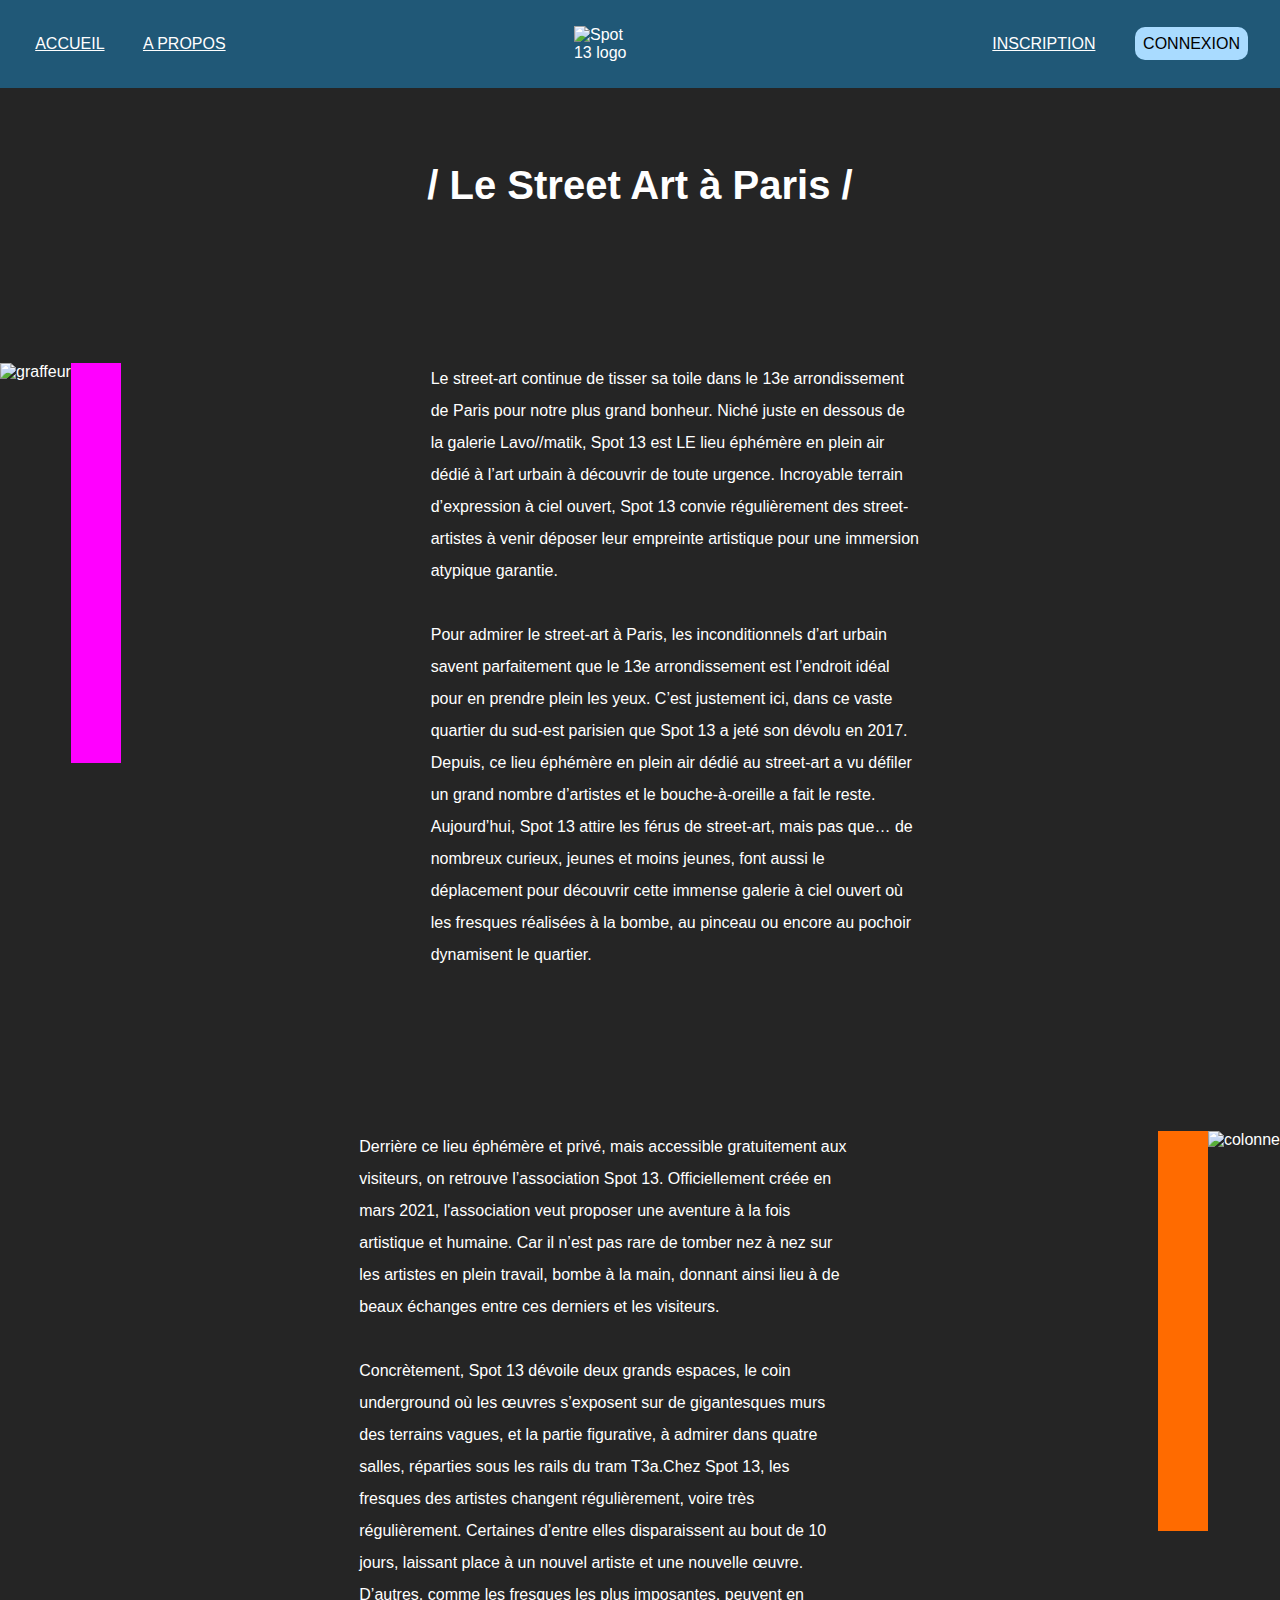
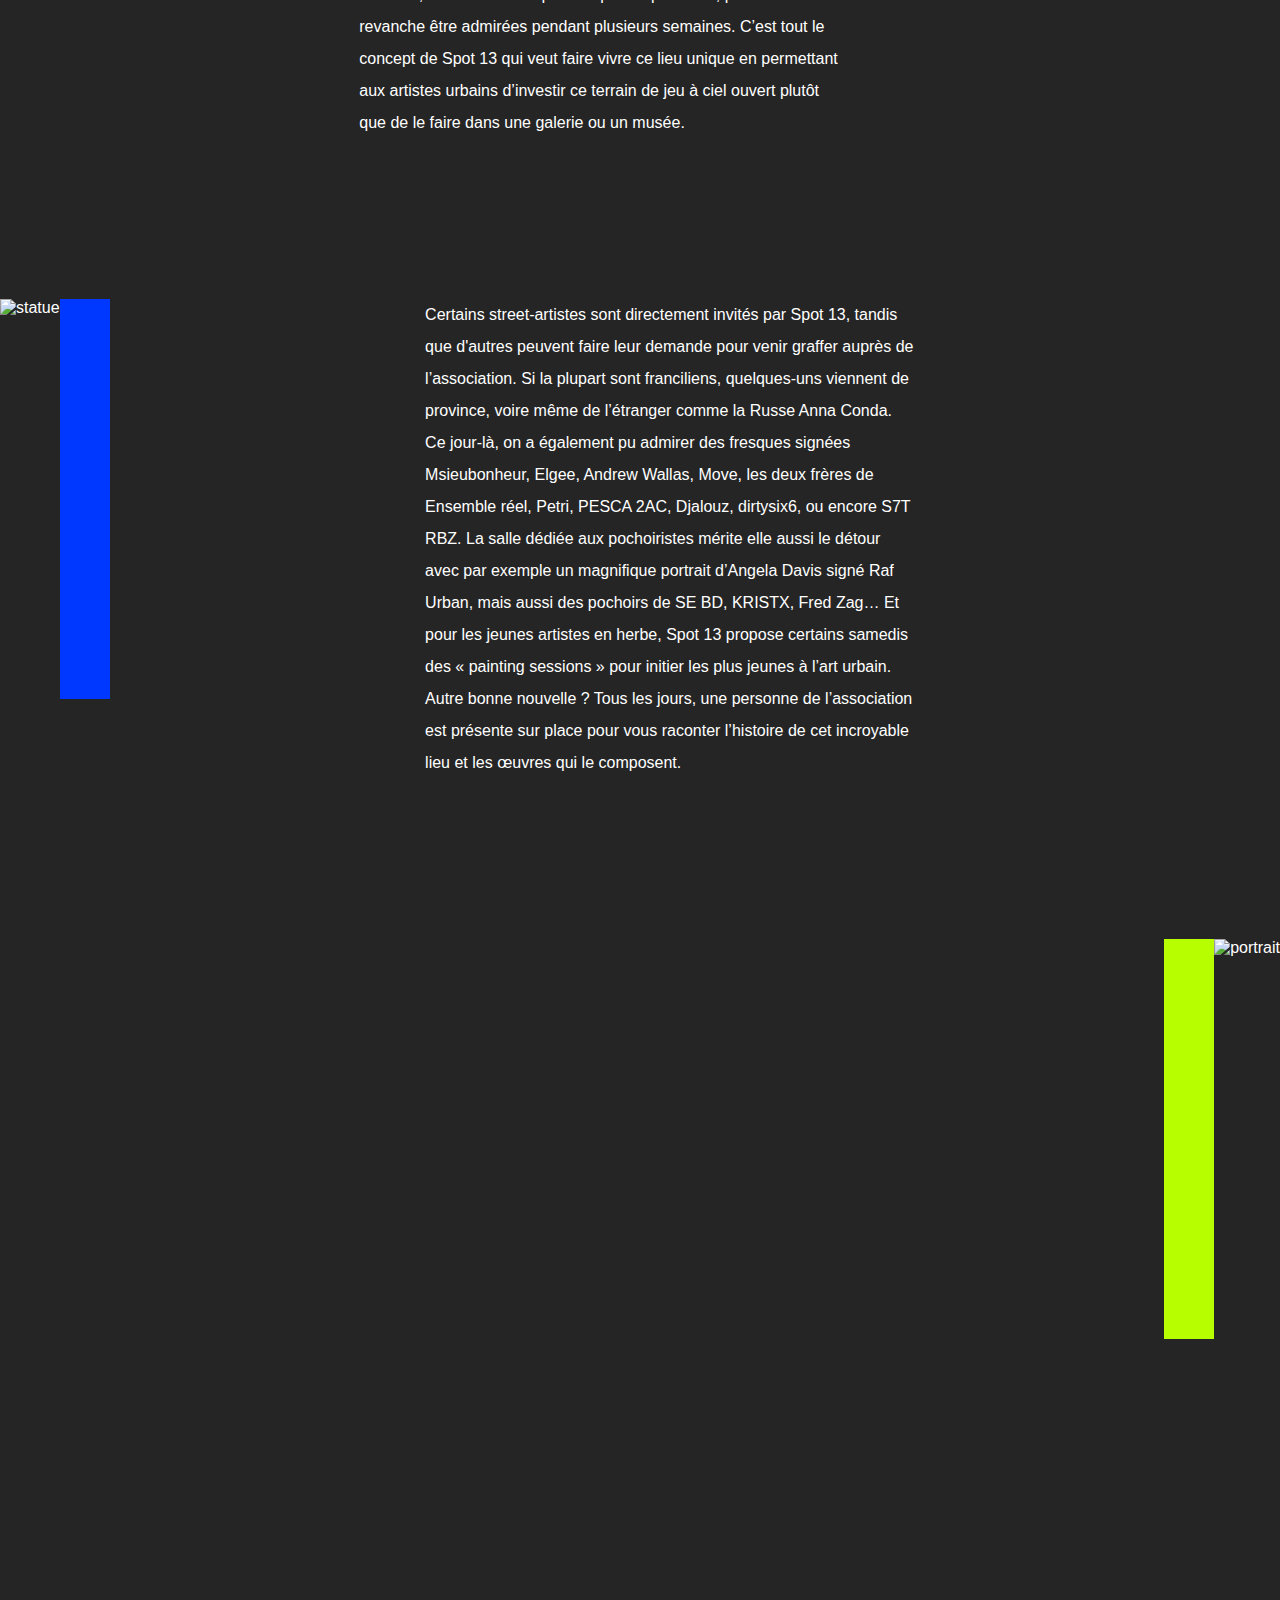
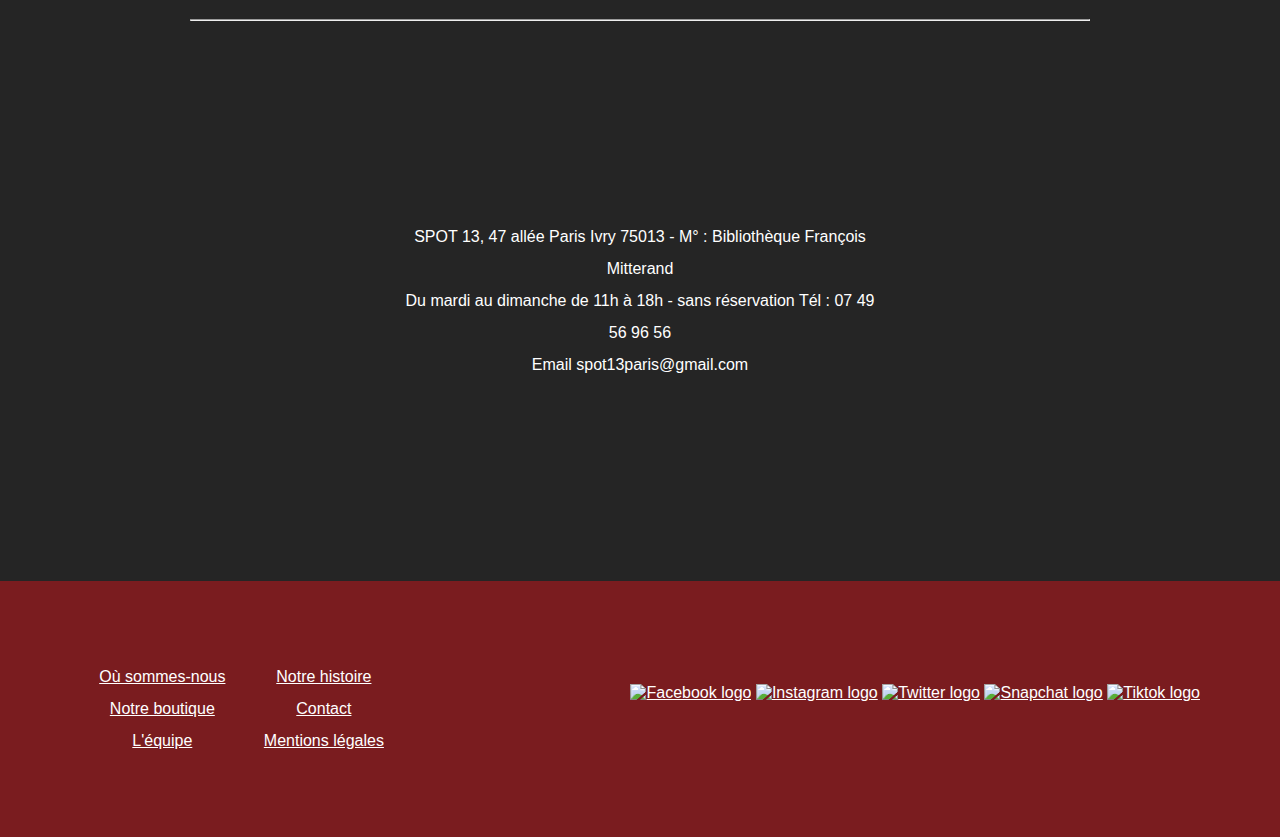
==== a-propos.html @ 54e3624b "Add files via upload" ====
<!DOCTYPE html>
<html lang="fr">
  <head>
    <meta charset="UTF-8"/>
    <title>À propos</title>
    <link rel="stylesheet" href="style.css"/>
  </head>
    <body>
    <header>
        <a href="index.html" class="headerBtn">ACCUEIL</a>
        <a href="a-propos.html" class="headerBtn">A PROPOS</a>
        <img id="headerLogo" src="images/spot-13-logo.jpg" alt="Spot 13 logo">
        <div id="headerLogin">
            <a href="#" class="headerBtn">INSCRIPTION</a>
            <a href="#" class="headerBtn" id="loginBtn">CONNEXION</a>
        </div>
     </header>
        <h1 class="titre">/ Le Street Art à Paris /</h1>
        <div class="section-1">
            <div class="resp1000px" id="resp-sct1"></div>
        <img src="images/graffeur.JPG" alt="graffeur"class="graffeur" class="sct-img">
        <!-- <div class="magenta"></div> -->
            <p>Le street-art continue de tisser sa toile dans le 13e arrondissement de Paris pour notre plus grand bonheur.
                Niché juste en dessous de la galerie Lavo//matik, Spot 13 est LE lieu éphémère en plein air dédié à l’art urbain à découvrir de toute urgence.
                Incroyable terrain d’expression à ciel ouvert, Spot 13 convie régulièrement des street-artistes à venir déposer leur empreinte artistique pour une immersion atypique garantie.<br><br>
                Pour admirer le street-art à Paris, les inconditionnels d’art urbain savent parfaitement que le 13e arrondissement
                est l’endroit idéal pour en prendre plein les yeux. C’est justement ici, dans ce vaste quartier du sud-est parisien que Spot 13 a jeté son dévolu en 2017.
                Depuis, ce lieu éphémère en plein air dédié au street-art a vu défiler un grand nombre d’artistes et le bouche-à-oreille a fait le reste.
                Aujourd’hui, Spot 13 attire les férus de street-art, mais pas que… de nombreux curieux, jeunes et moins jeunes, font aussi le déplacement pour découvrir cette immense galerie à ciel ouvert
                où les fresques réalisées à la bombe, au pinceau ou encore au pochoir dynamisent le quartier.</p>
        </div>
        <div class="section-2">
            <div class="resp1000px" id="resp-sct2"></div>
            <p>Derrière ce lieu éphémère et privé, mais accessible gratuitement aux visiteurs, on retrouve l’association Spot 13.
                Officiellement créée en mars 2021, l'association veut proposer une aventure à la fois artistique et humaine.
                Car il n’est pas rare de tomber nez à nez sur les artistes en plein travail, bombe à la main, donnant ainsi lieu à de beaux échanges entre ces derniers et les visiteurs. <br><br>
                Concrètement, Spot 13 dévoile deux grands espaces, le coin underground où les œuvres s’exposent sur de gigantesques murs des terrains vagues, et la partie figurative,
                à admirer dans quatre salles, réparties sous les rails du tram T3a.Chez Spot 13, les fresques des artistes changent régulièrement, voire très régulièrement.
                Certaines d’entre elles disparaissent au bout de 10 jours, laissant place à un nouvel artiste et une nouvelle œuvre.
                D’autres, comme les fresques les plus imposantes, peuvent en revanche être admirées pendant plusieurs semaines.
                C’est tout le concept de Spot 13 qui veut faire vivre ce lieu unique en permettant aux artistes urbains d’investir ce terrain de jeu à ciel ouvert plutôt que de le faire dans une galerie ou un musée.</p>
        <!-- <div class="orange"></div> -->
        <img src="images/colonne.JPG" alt="colonne"class="colonne" class="sct-img">
        </div>
        <div class="section-3">
            <div class="resp1000px" id="resp-sct3"></div>
            <img src="images/statue.jpg" alt="statue"class="statue" class="sct-img">
        <!-- <div class="bleu"></div> -->
            <p>Certains street-artistes sont directement invités par Spot 13, tandis que d'autres peuvent faire leur demande pour venir graffer auprès de l’association.
                Si la plupart sont franciliens, quelques-uns viennent de province, voire même de l’étranger comme la Russe Anna Conda. Ce jour-là, on a également pu admirer
                des fresques signées Msieubonheur, Elgee, Andrew Wallas, Move, les deux frères de Ensemble réel, Petri, PESCA 2AC, Djalouz, dirtysix6, ou encore S7T RBZ.
                La salle dédiée aux pochoiristes mérite elle aussi le détour avec par exemple un magnifique portrait d’Angela Davis signé Raf Urban, mais aussi des pochoirs de SE BD, KRISTX, Fred Zag…
                Et pour les jeunes artistes en herbe, Spot 13 propose certains samedis des « painting sessions » pour initier les plus jeunes à l’art urbain.
                Autre bonne nouvelle ? Tous les jours, une personne de l’association est présente sur place pour vous raconter l’histoire de cet incroyable lieu et les œuvres qui le composent.</p>
        </div>
        <div class="section-4">
            <div class="resp1000px" id="resp-sct4"></div>
            <iframe class="carte" src="https://www.google.com/maps/embed?pb=!1m18!1m12!1m3!1d2626.6799913283476!2d2.3795524863935906!3d48.826166929056456!2m3!1f0!2f0!3f0!3m2!1i1024!2i768!4f13.1!3m3!1m2!1s0x47e6732ef9478add%3A0x1a5d6605eb49c8d0!2s43%20All.%20Paris-Ivry%2C%2075013%20Paris!5e0!3m2!1sfr!2sfr!4v1725976259002!5m2!1sfr!2sfr"
            max-width="700" max-height="500" style="border:0;" allowfullscreen="" loading="lazy" referrerpolicy="no-referrer-when-downgrade"></iframe>
        <!-- <div class="jaune"></div> -->
            <img src="images/portrait.jpg" alt="portrait"class="portrait" class="sct-img">
        </div>
    <hr>
    <p class="adresse">SPOT 13, 47 allée Paris Ivry 75013 - M° : Bibliothèque François Mitterand<br>
        Du mardi au dimanche de 11h à 18h - sans réservation
        Tél : 07 49 56 96 56<br> Email  spot13paris@gmail.com</p>
    <!-- Le pied de page -->
    <footer>
        <div class="footerContainer" id="footerCont1">
            <ul>
                <li><a href="#" class="footerBtn">Où sommes-nous</a></li>
                <li><a href="#" class="footerBtn">Notre boutique</a></li>
                <li><a href="#" class="footerBtn">L'équipe</a></li>
            </ul>
        </div>
        <div class="footerContainer" id="footerCont2">
            <ul>
                <li><a href="#" class="footerBtn">Notre histoire</a></li>
                <li><a href="#" class="footerBtn">Contact</a></li>
                <li><a href="#" class="footerBtn">Mentions légales</a></li>
            </ul>
        </div>
        <div class="footerContainer" id="footerSocials">
            <a href="#"><img src="images/facebook-icon.png" alt="Facebook logo"></a>
            <a href="#"><img src="images/instagram-icon.png" alt="Instagram logo"></a>
            <a href="#"><img src="images/twitter-icon.png" alt="Twitter logo"></a>
            <a href="#"><img src="images/snapchat-icon.png" alt="Snapchat logo"></a>
            <a href="#"><img src="images/tiktok-icon.png" alt="Tiktok logo"></a>
        </div>
    </footer>
    
    
    </body>
</html>
---- style.css ----
* {
    margin: 0;
    padding: 0;
    box-sizing: border-box;
}

body {
    color: #fff;
    background-color: #252525;
    font-family: Arial, sans-serif;
}

p {
    max-width: 75ch;
    margin: auto;
    font-size: 1em;
    line-height: 2em;
}

a {
    color: #fff;
}

.resp1000px {
    display: none;
}


/* Header */

header {
    padding: 1rem;
    background-color: #205877;
    display: flex;
    flex-direction: row;
    justify-content: space-between;
    align-items: center;
}

header a {
    margin: 1em;
    background-color: #205877;
    padding: 0.2em;
}

header a:hover {
    background-color: #fff;
    color: #205877;
}

#headerLogo {
    margin: auto;
    max-width: 70px;
}

#loginBtn {
    background-color: #A9DBFF;
    color: #000;
    padding: .5em;
    border-radius: 10px;
    text-decoration: none;
    transition: all 0.15s ease;
}

#loginBtn:hover {
    background-color: #fff;
}

.titre {
    margin: 75px;
    text-align: center;
    font-size: 2.5em;
}

.section-1 {
    display: flex;
}

.section-2 {
    display: flex;
}

.section-3 {
    display: flex;
}

.section-4 {
    display: flex;
    justify-content: space-between;
    align-items: flex-end;
}

.section-1,
.section-2,
.section-3,
.section-4 {
    height: 600px;
}

.magenta,
.orange,
.bleu,
.jaune {
    height: 100%;
    width: 50px;
}

.magenta {
    background-color: #FF00FF;
}

.orange {
    background-color: #FF6B00;
}

.bleu {
    background-color: #0038FF;
}

.jaune {
    background-color: #B7FF00;
}


/* Images */
.graffeur {
    box-shadow: 50px 0 0 #FF00FF;
}

.colonne {
    box-shadow: -50px 0 0 #FF6B00;
}

.statue {
    box-shadow: 50px 0 0 #0038FF;
}

.portrait {
    box-shadow: -50px 0 0 #B7FF00;
    height: 100%;
}

.graffeur,
.colonne,
.statue,
.portrait {
    height: 100%;
}

.carte {
    margin: 0 auto;
}

hr {
    max-width: 900px;
    margin: 200px auto;
}

.adresse {
    text-align: center;
    margin-bottom: 200px;
}

footer {
    background-color: #7A1C1F;
    padding: 5rem 5rem;
    display: flex;
    flex-direction: row;
    align-items: center;
    position: relative;
}

footer ul {
    list-style-type: none;
    line-height: 2em;
    text-align: center;
}

.footerBtn {
    padding: .2em;
}

.footerBtn:hover {
    background-color: #fff;
    color: #7A1C1F;
}

#footerCont1,
#footerCont2 {
    margin: 0 1rem;
}

#footerSocials {
    position: absolute;
    right: 5rem;
    height: 50px;
}

#footerSocials img {
    height: 35px;
}



/* Responsive */

@media screen and (max-width: 1450px) {
    .graffeur,
    .colonne,
    .statue,
    .portrait {
        height: 400px;
    }

    .section-1,
    .section-2,
    .section-3,
    .section-4 {
        padding: 5em 0;
        height: auto;
    }

    p {
        max-width: 55ch;
    }
}

@media screen and (max-width: 1000px) {
    p {
        font-size: 1.1em;
        max-width: 55ch;
        margin: auto 1em;
    }

    .section-1,
    .section-2,
    .section-3,
    .section-4 {
        flex-direction: column;
        align-items: center;
    }

    .graffeur,
    .colonne,
    .statue,
    .portrait {
        display: none;
    }

    .resp1000px {
        display: initial;
        background-color: yellow;
        width: 100%;
        height: 200px;
        margin: 100px 0;
    }

    #resp-sct1 {
        background: url(images/graffeur.jpg) no-repeat;
        background-position-y: center;
        background-size: 100%;
        box-shadow: 0 50px 0 #f0f;
    }
    #resp-sct2 {
        background: url(images/colonne.jpg) no-repeat;
        background-position-y: center;
        background-size: 100%;
        box-shadow: 0 50px 0 #FF6B00;
    }
    #resp-sct3 {
        background: url(images/statue.jpg) no-repeat;
        background-position-y: 30%;
        background-size: 100%;
        box-shadow: 0 50px 0 #0038FF;
    }

    #resp-sct4 {
        background: url(images/portrait.jpg) no-repeat;
        background-position-y: 40%;
        background-size: 100%;
        box-shadow: 0 50px 0 #B7FF00;
    }

    .carte {
        margin: initial;
        width: 70%;
        height: 300px;
    }
}

@media screen and (max-width: 750px) {
    header {
        position: relative;
        padding-top: 80px;
        flex-wrap: wrap;
        justify-content: space-evenly;
    }

    #headerLogo {
        position: absolute;
        top: 7%;
        left: 50%;
        transform: translate(-50%);
    }

    footer {
        flex-wrap: wrap;
        justify-content: space-between;
    }

    #footerCont1,
    #footerCont2 {
        margin: 20px auto;
    }

    #footerSocials {
        position:initial;
        margin: 30px auto 0 auto;
        width: 100%;
        display: flex;
        justify-content: space-between;
    }
}
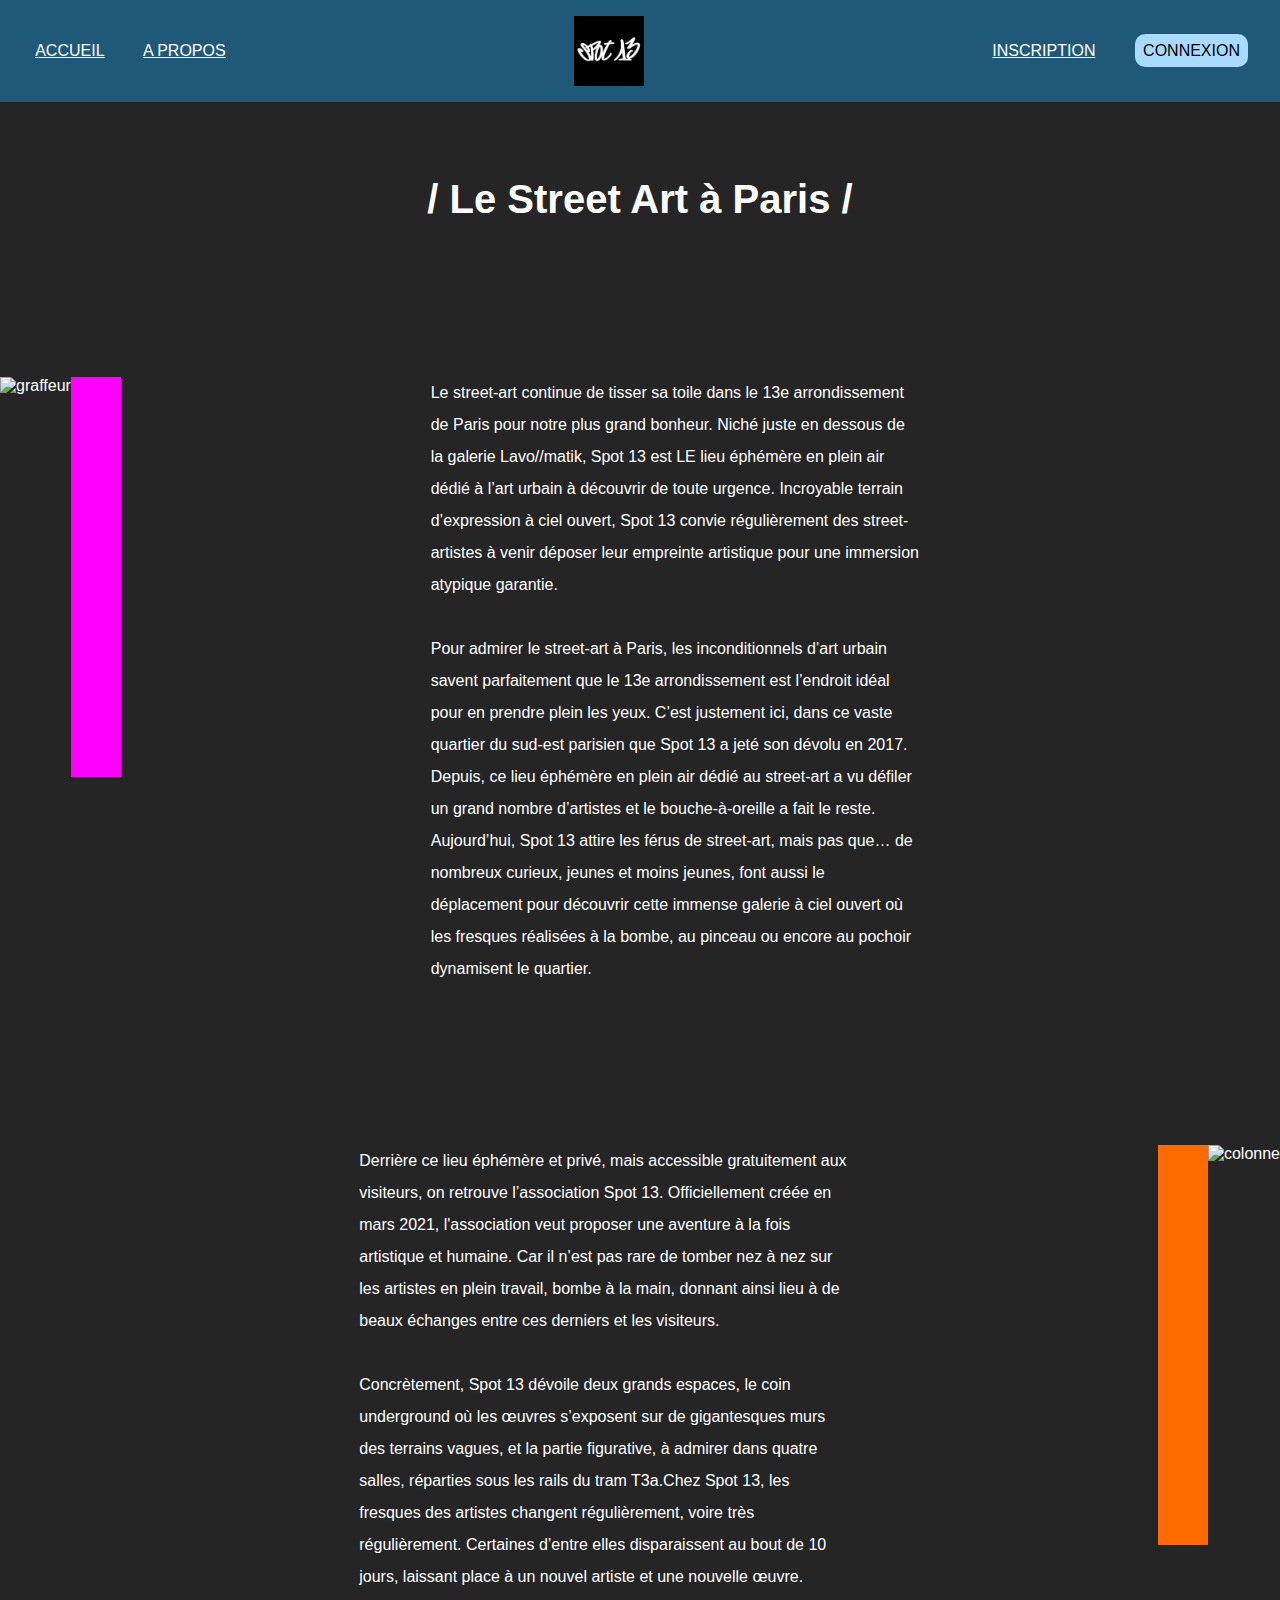
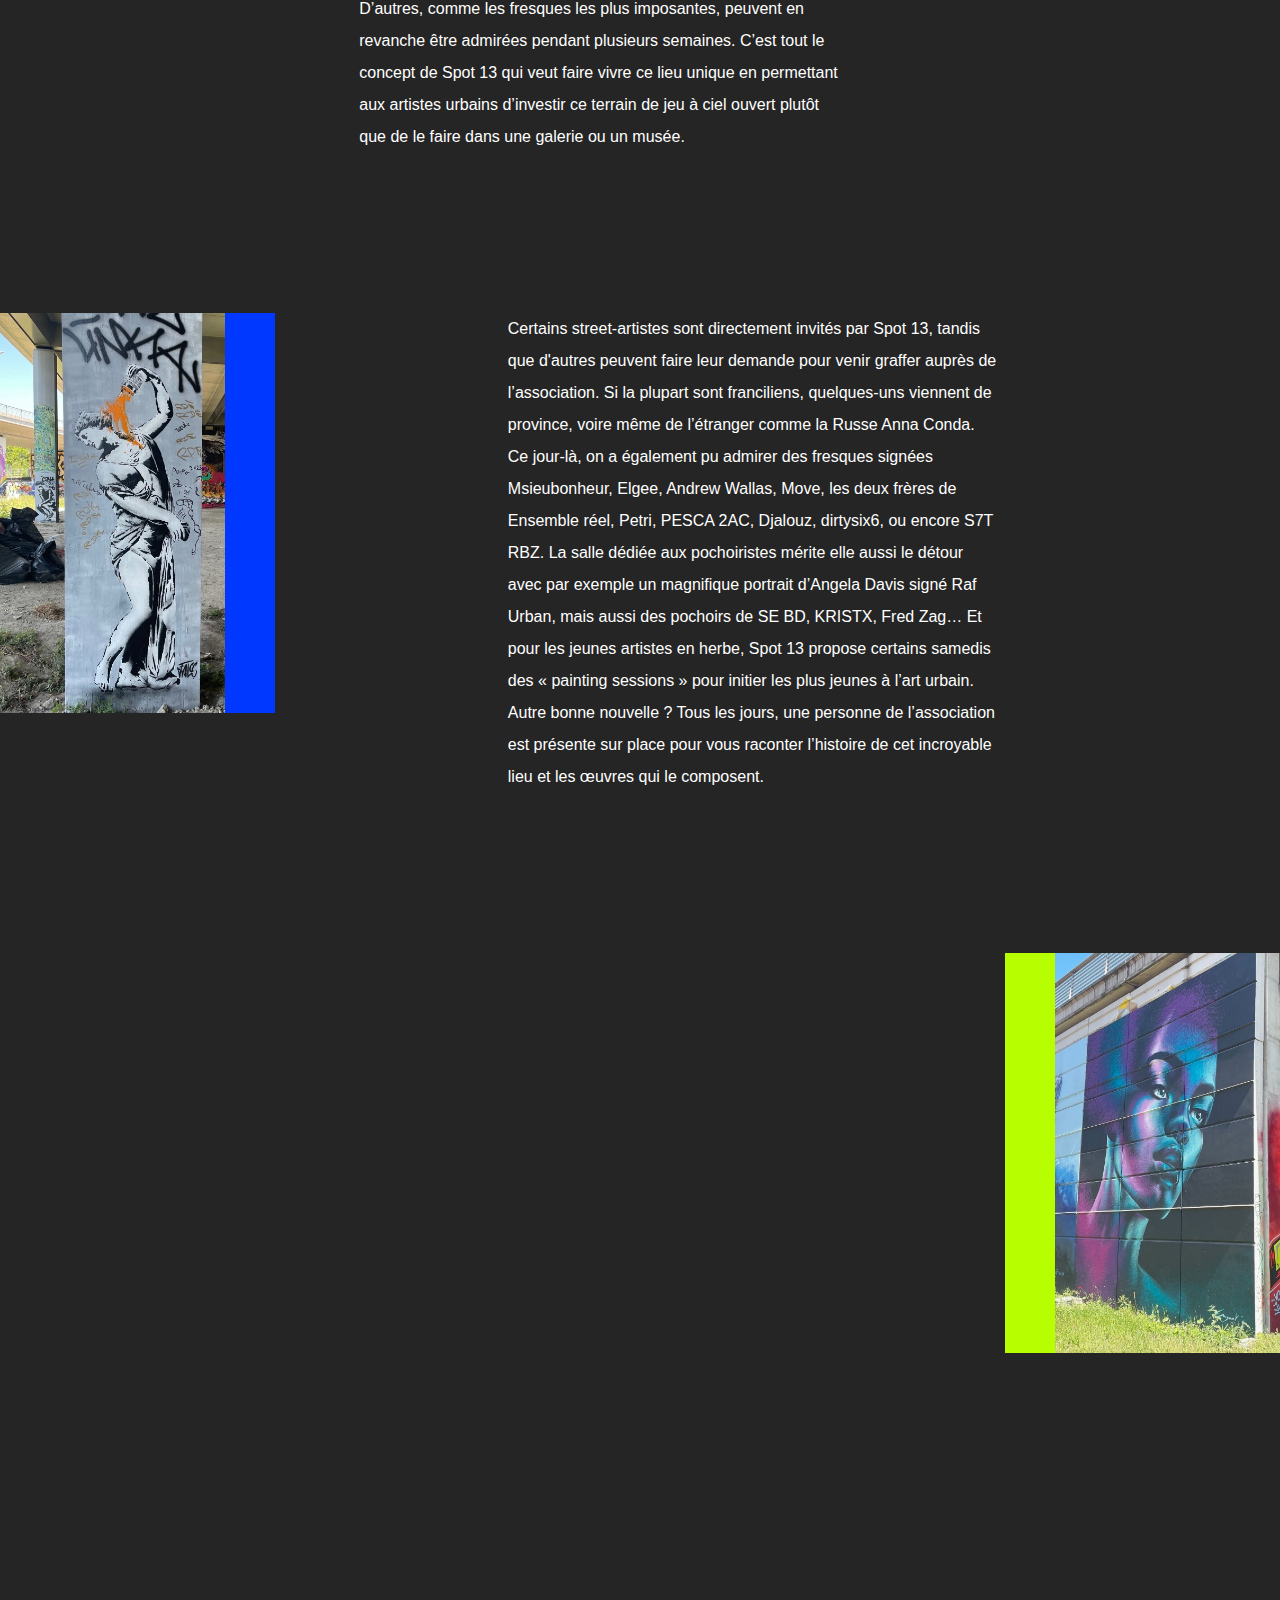
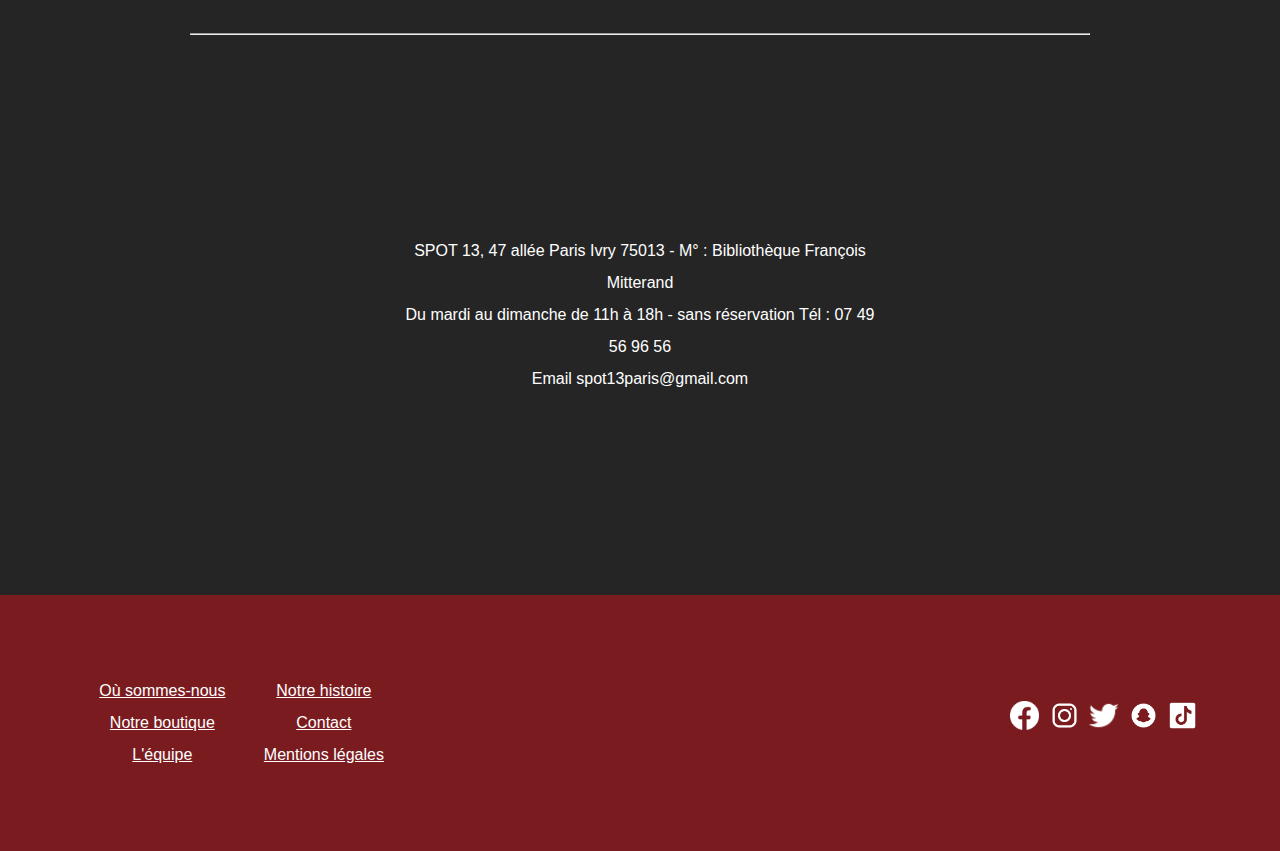
==== commit 0eafb475: "Update a-propos.html" ====
--- a/a-propos.html
+++ b/a-propos.html
@@ -2,6 +2,7 @@
 <html lang="fr">
   <head>
     <meta charset="UTF-8"/>
+    <meta name="viewport" content="width=device-width, initial-scale=1.0">
     <title>À propos</title>
     <link rel="stylesheet" href="style.css"/>
   </head>
@@ -91,4 +92,4 @@
     
     
     </body>
-</html>+</html>
